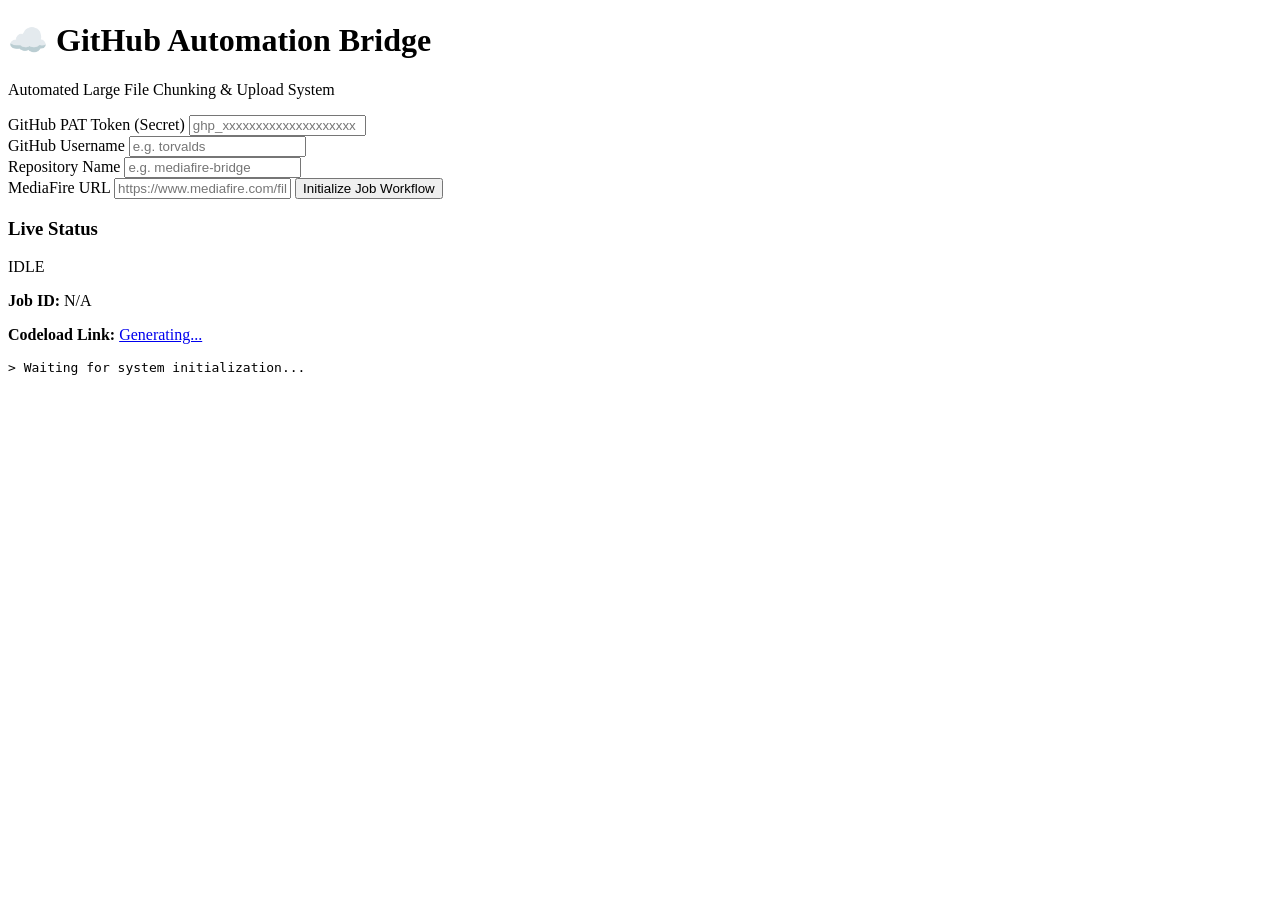
==== docs/index.html @ 1510a9b4 "Create index.html" ====
<!DOCTYPE html>
<html lang="en">
<head>
    <meta charset="UTF-8">
    <meta name="viewport" content="width=device-width, initial-scale=1.0">
    <title>GitHub Automation Bridge</title>
    <link rel="stylesheet" href="style.css">
    <link href="https://fonts.googleapis.com/css2?family=Inter:wght@300;400;600;700&display=swap" rel="stylesheet">
</head>
<body>
    <div class="background-mesh"></div>
    <main class="container glass-panel">
        <header>
            <h1>☁️ GitHub Automation Bridge</h1>
            <p>Automated Large File Chunking & Upload System</p>
        </header>

        <section class="form-group">
            <label for="patToken">GitHub PAT Token (Secret)</label>
            <input type="password" id="patToken" placeholder="ghp_xxxxxxxxxxxxxxxxxxxx">
            
            <div class="row">
                <div class="col">
                    <label for="ghUser">GitHub Username</label>
                    <input type="text" id="ghUser" placeholder="e.g. torvalds">
                </div>
                <div class="col">
                    <label for="ghRepo">Repository Name</label>
                    <input type="text" id="ghRepo" placeholder="e.g. mediafire-bridge">
                </div>
            </div>

            <label for="mfUrl">MediaFire URL</label>
            <input type="url" id="mfUrl" placeholder="https://www.mediafire.com/file/...">

            <button id="startBtn" class="btn-primary">Initialize Job Workflow</button>
        </section>

        <section class="status-board glass-panel-inner">
            <div class="status-header">
                <h3>Live Status</h3>
                <span id="statusBadge" class="badge idle">IDLE</span>
            </div>
            
            <div class="job-info">
                <p><strong>Job ID:</strong> <span id="currentJobId">N/A</span></p>
                <p><strong>Codeload Link:</strong> <a href="#" id="codeloadLink" target="_blank" class="disabled">Generating...</a></p>
            </div>

            <div class="console">
                <pre id="logConsole">> Waiting for system initialization...</pre>
            </div>
        </section>
    </main>

    <script src="app.js"></script>
</body>
</html>
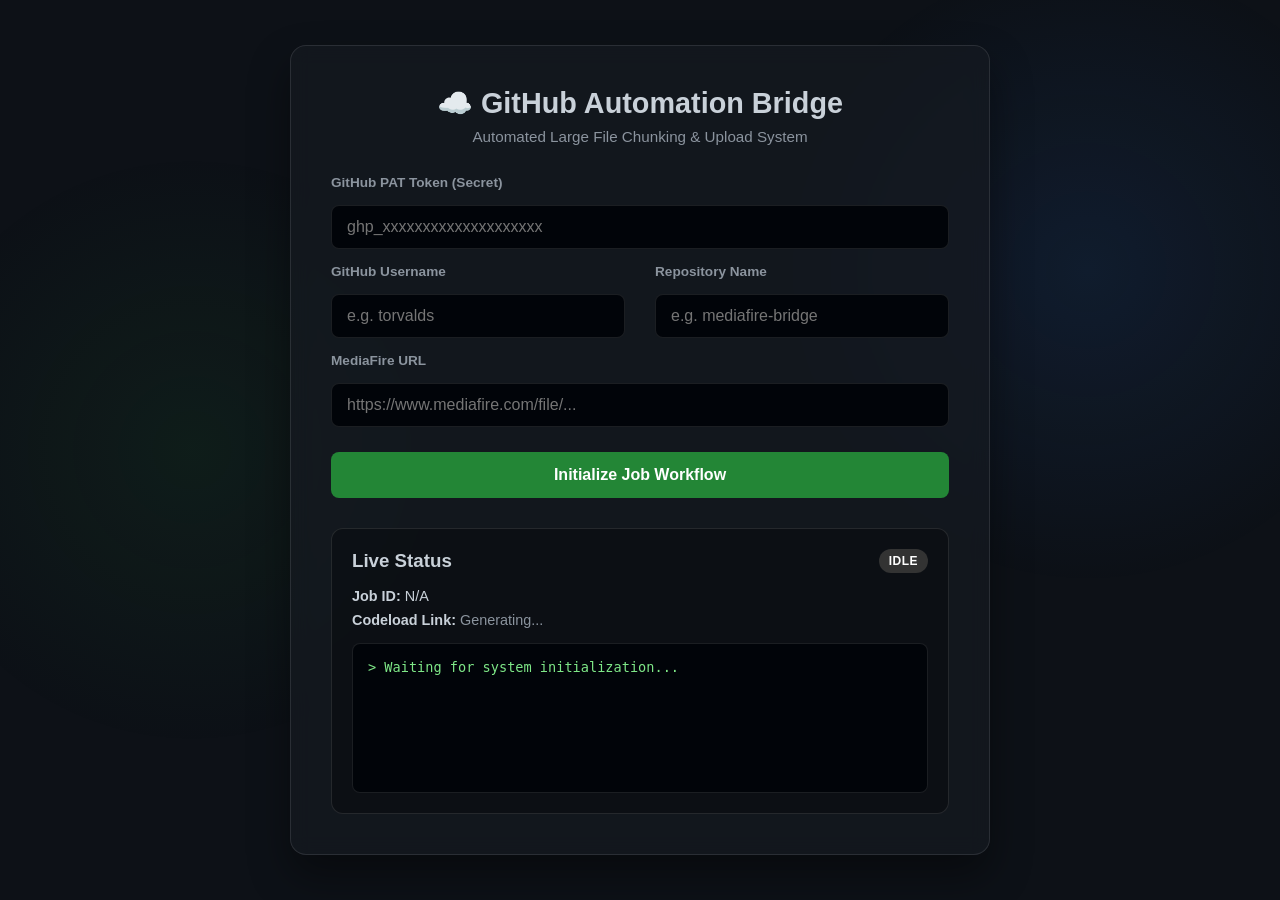
==== commit a066285f: "Update index.html" ====
--- a/docs/index.html
+++ b/docs/index.html
@@ -24,6 +24,7 @@
                     <label for="ghUser">GitHub Username</label>
                     <input type="text" id="ghUser" placeholder="e.g. torvalds">
                 </div>
+                <br>
                 <div class="col">
                     <label for="ghRepo">Repository Name</label>
                     <input type="text" id="ghRepo" placeholder="e.g. mediafire-bridge">
--- a/docs/style.css
+++ b/docs/style.css
@@ -0,0 +1,134 @@
+:root {
+    --bg-dark: #0d1117;
+    --glass-bg: rgba(22, 27, 34, 0.7);
+    --glass-border: rgba(255, 255, 255, 0.1);
+    --primary: #238636;
+    --primary-hover: #2ea043;
+    --text-main: #c9d1d9;
+    --text-muted: #8b949e;
+    --console-bg: #010409;
+}
+
+* { box-sizing: border-box; margin: 0; padding: 0; }
+
+body {
+    font-family: 'Inter', sans-serif;
+    background-color: var(--bg-dark);
+    color: var(--text-main);
+    min-height: 100vh;
+    display: flex;
+    justify-content: center;
+    align-items: center;
+    padding: 20px;
+}
+
+.background-mesh {
+    position: fixed;
+    top: 0; left: 0; width: 100%; height: 100%;
+    background: radial-gradient(circle at 15% 50%, rgba(35, 134, 54, 0.1), transparent 25%),
+                radial-gradient(circle at 85% 30%, rgba(47, 129, 247, 0.1), transparent 25%);
+    z-index: -1;
+}
+
+.container {
+    width: 100%;
+    max-width: 700px;
+    padding: 40px;
+}
+
+.glass-panel {
+    background: var(--glass-bg);
+    backdrop-filter: blur(10px);
+    border: 1px solid var(--glass-border);
+    border-radius: 16px;
+    box-shadow: 0 20px 40px rgba(0,0,0,0.4);
+}
+
+.glass-panel-inner {
+    background: rgba(0,0,0,0.3);
+    border: 1px solid var(--glass-border);
+    border-radius: 12px;
+    padding: 20px;
+    margin-top: 30px;
+}
+
+header { text-align: center; margin-bottom: 30px; }
+header h1 { font-size: 1.8rem; font-weight: 700; margin-bottom: 8px; }
+header p { color: var(--text-muted); font-size: 0.95rem; }
+
+.form-group { display: flex; flex-direction: column; gap: 15px; }
+.row { display: flex; gap: 15px; }
+.col { flex: 1; display: flex; flex-direction: column; gap: 15px;}
+
+label { font-size: 0.85rem; font-weight: 600; color: var(--text-muted); }
+
+input {
+    background: var(--console-bg);
+    border: 1px solid var(--glass-border);
+    color: var(--text-main);
+    padding: 12px 15px;
+    border-radius: 8px;
+    font-size: 1rem;
+    font-family: inherit;
+    transition: border-color 0.2s;
+}
+input:focus { outline: none; border-color: var(--primary); }
+
+.btn-primary {
+    background: var(--primary);
+    color: #fff;
+    border: none;
+    padding: 14px;
+    border-radius: 8px;
+    font-size: 1rem;
+    font-weight: 600;
+    cursor: pointer;
+    transition: background 0.2s, transform 0.1s;
+    margin-top: 10px;
+}
+.btn-primary:hover { background: var(--primary-hover); }
+.btn-primary:active { transform: scale(0.98); }
+.btn-primary:disabled { background: #333; cursor: not-allowed; }
+
+.status-header {
+    display: flex;
+    justify-content: space-between;
+    align-items: center;
+    margin-bottom: 15px;
+}
+
+.badge {
+    padding: 5px 10px;
+    border-radius: 20px;
+    font-size: 0.75rem;
+    font-weight: 700;
+    letter-spacing: 0.5px;
+}
+.badge.idle { background: #333; color: #fff; }
+.badge.running { background: #d29922; color: #fff; animation: pulse 1.5s infinite; }
+.badge.success { background: var(--primary); color: #fff; }
+.badge.error { background: #f85149; color: #fff; }
+
+.job-info p { font-size: 0.9rem; margin-bottom: 8px; }
+.job-info a { color: #2f81f7; text-decoration: none; word-break: break-all; }
+.job-info a:hover { text-decoration: underline; }
+.job-info a.disabled { color: var(--text-muted); pointer-events: none; }
+
+.console {
+    background: var(--console-bg);
+    border-radius: 8px;
+    padding: 15px;
+    margin-top: 15px;
+    height: 150px;
+    overflow-y: auto;
+    font-family: monospace;
+    font-size: 0.85rem;
+    color: #7ee787;
+    border: 1px solid var(--glass-border);
+}
+
+@keyframes pulse {
+    0% { opacity: 1; }
+    50% { opacity: 0.6; }
+    100% { opacity: 1; }
+}
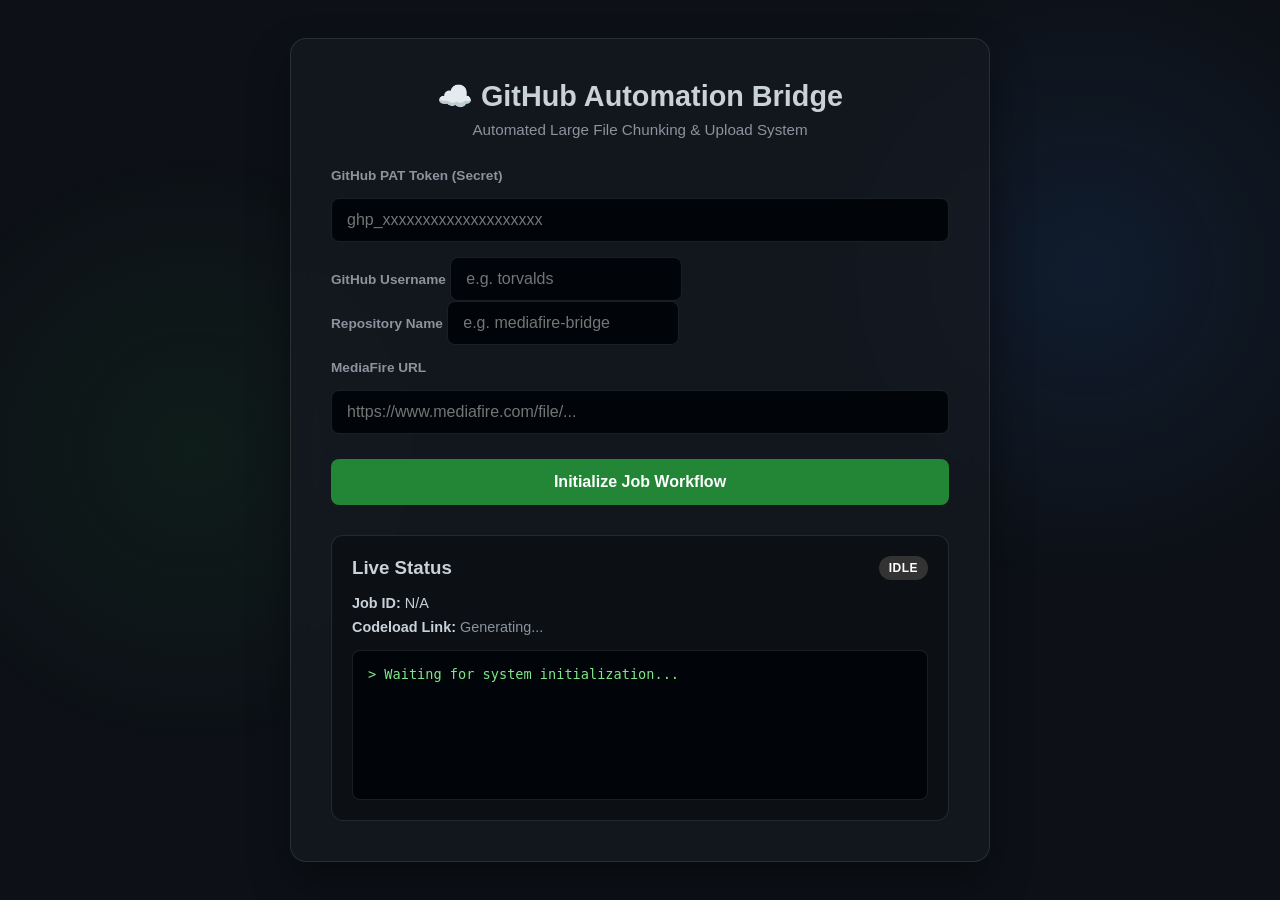
==== commit 708cf750: "Update index.html" ====
--- a/docs/index.html
+++ b/docs/index.html
@@ -19,13 +19,12 @@
             <label for="patToken">GitHub PAT Token (Secret)</label>
             <input type="password" id="patToken" placeholder="ghp_xxxxxxxxxxxxxxxxxxxx">
             
-            <div class="row">
-                <div class="col">
+            <div>
+                <div>
                     <label for="ghUser">GitHub Username</label>
                     <input type="text" id="ghUser" placeholder="e.g. torvalds">
                 </div>
-                <br>
-                <div class="col">
+                <div>
                     <label for="ghRepo">Repository Name</label>
                     <input type="text" id="ghRepo" placeholder="e.g. mediafire-bridge">
                 </div>
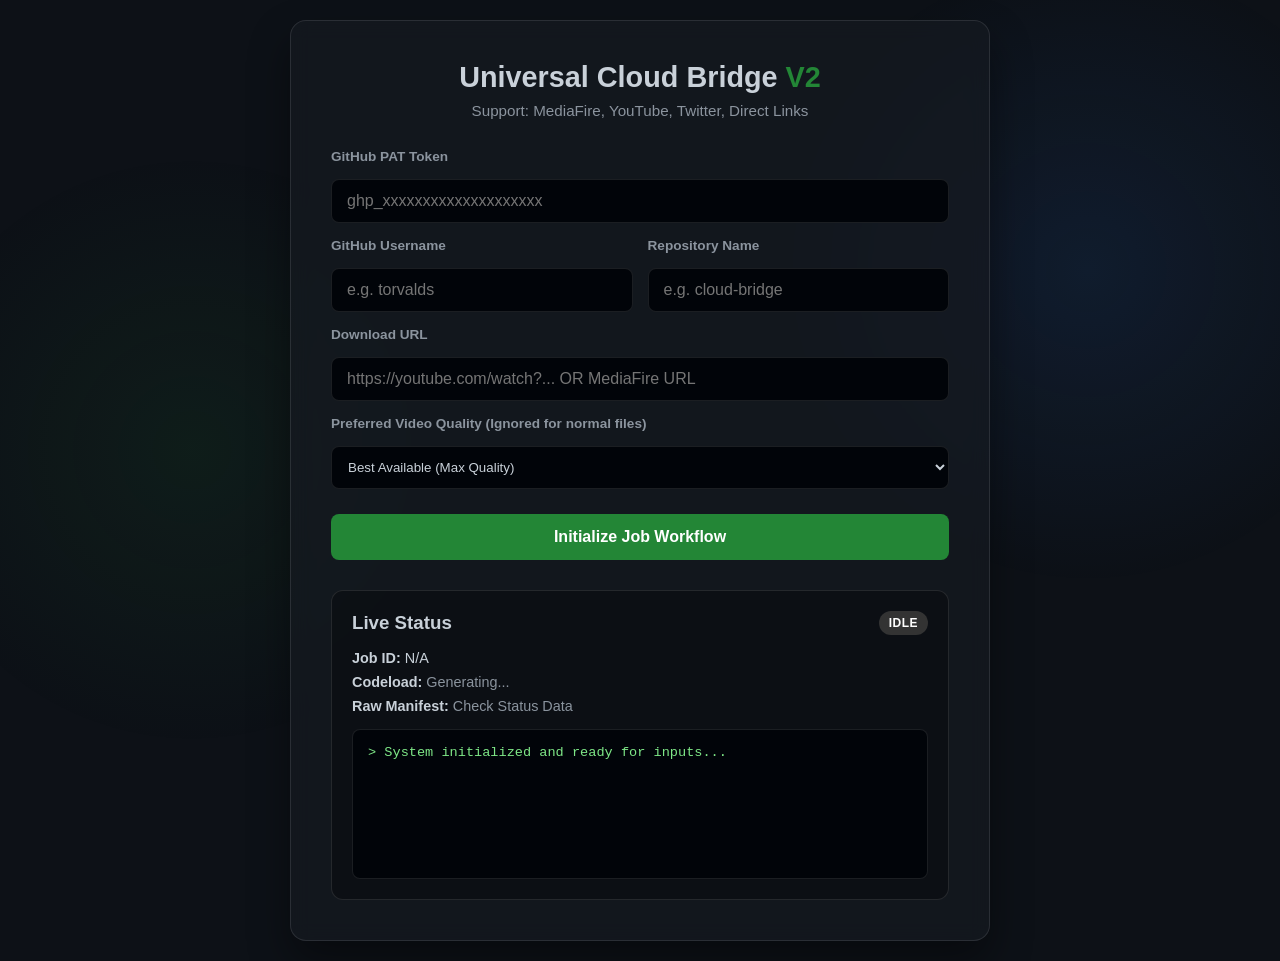
==== commit e57d90e8: "Update index.html" ====
--- a/docs/index.html
+++ b/docs/index.html
@@ -3,7 +3,7 @@
 <head>
     <meta charset="UTF-8">
     <meta name="viewport" content="width=device-width, initial-scale=1.0">
-    <title>GitHub Automation Bridge</title>
+    <title>Universal Cloud Bridge V2</title>
     <link rel="stylesheet" href="style.css">
     <link href="https://fonts.googleapis.com/css2?family=Inter:wght@300;400;600;700&display=swap" rel="stylesheet">
 </head>
@@ -11,27 +11,35 @@
     <div class="background-mesh"></div>
     <main class="container glass-panel">
         <header>
-            <h1>☁️ GitHub Automation Bridge</h1>
-            <p>Automated Large File Chunking & Upload System</p>
+            <h1>Universal Cloud Bridge <span style="color:var(--primary)">V2</span></h1>
+            <p>Support: MediaFire, YouTube, Twitter, Direct Links</p>
         </header>
 
         <section class="form-group">
-            <label for="patToken">GitHub PAT Token (Secret)</label>
+            <label for="patToken">GitHub PAT Token</label>
             <input type="password" id="patToken" placeholder="ghp_xxxxxxxxxxxxxxxxxxxx">
             
-            <div>
-                <div>
+            <div class="row">
+                <div class="col">
                     <label for="ghUser">GitHub Username</label>
                     <input type="text" id="ghUser" placeholder="e.g. torvalds">
                 </div>
-                <div>
+                <div class="col">
                     <label for="ghRepo">Repository Name</label>
-                    <input type="text" id="ghRepo" placeholder="e.g. mediafire-bridge">
+                    <input type="text" id="ghRepo" placeholder="e.g. cloud-bridge">
                 </div>
             </div>
 
-            <label for="mfUrl">MediaFire URL</label>
-            <input type="url" id="mfUrl" placeholder="https://www.mediafire.com/file/...">
+            <label for="targetUrl">Download URL</label>
+            <input type="url" id="targetUrl" placeholder="https://youtube.com/watch?... OR MediaFire URL">
+
+            <label for="qualitySelect">Preferred Video Quality (Ignored for normal files)</label>
+            <select id="qualitySelect" style="background: var(--console-bg); border: 1px solid var(--glass-border); color: var(--text-main); padding: 12px; border-radius: 8px;">
+                <option value="best">Best Available (Max Quality)</option>
+                <option value="1080p">Up to 1080p</option>
+                <option value="720p">Up to 720p</option>
+                <option value="audio">Audio Only (MP3/M4A)</option>
+            </select>
 
             <button id="startBtn" class="btn-primary">Initialize Job Workflow</button>
         </section>
@@ -44,11 +52,12 @@
             
             <div class="job-info">
                 <p><strong>Job ID:</strong> <span id="currentJobId">N/A</span></p>
-                <p><strong>Codeload Link:</strong> <a href="#" id="codeloadLink" target="_blank" class="disabled">Generating...</a></p>
+                <p><strong>Codeload:</strong> <a href="#" id="codeloadLink" target="_blank" class="disabled">Generating...</a></p>
+                <p><strong>Raw Manifest:</strong> <a href="#" id="rawManifestLink" target="_blank" class="disabled">Check Status Data</a></p>
             </div>
 
             <div class="console">
-                <pre id="logConsole">> Waiting for system initialization...</pre>
+                <pre id="logConsole">> System initialized and ready for inputs...</pre>
             </div>
         </section>
     </main>
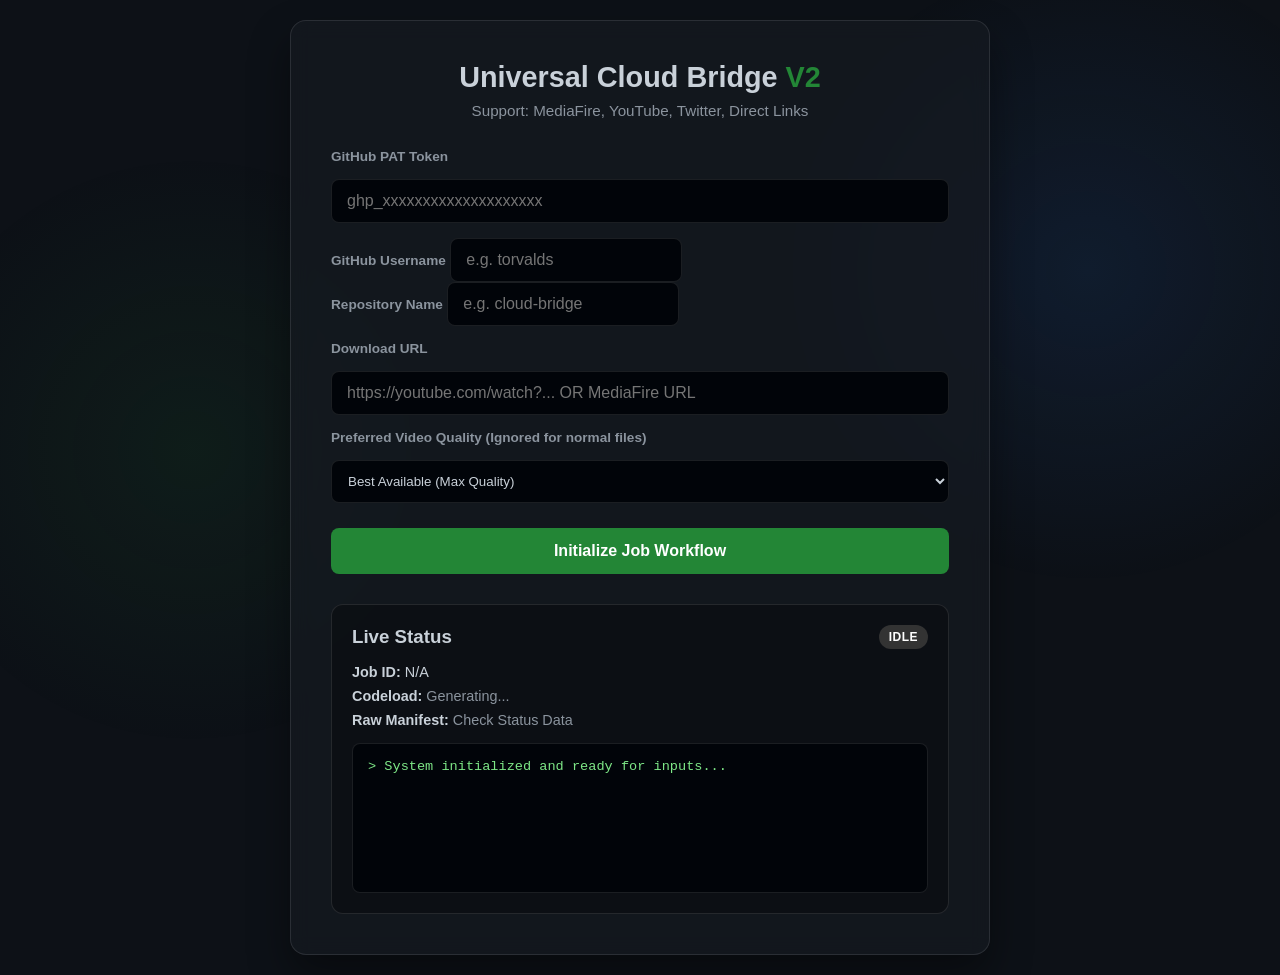
==== commit 6eef30a4: "Update index.html" ====
--- a/docs/index.html
+++ b/docs/index.html
@@ -19,12 +19,12 @@
             <label for="patToken">GitHub PAT Token</label>
             <input type="password" id="patToken" placeholder="ghp_xxxxxxxxxxxxxxxxxxxx">
             
-            <div class="row">
-                <div class="col">
+            <div>
+                <div>
                     <label for="ghUser">GitHub Username</label>
                     <input type="text" id="ghUser" placeholder="e.g. torvalds">
                 </div>
-                <div class="col">
+                <div>
                     <label for="ghRepo">Repository Name</label>
                     <input type="text" id="ghRepo" placeholder="e.g. cloud-bridge">
                 </div>
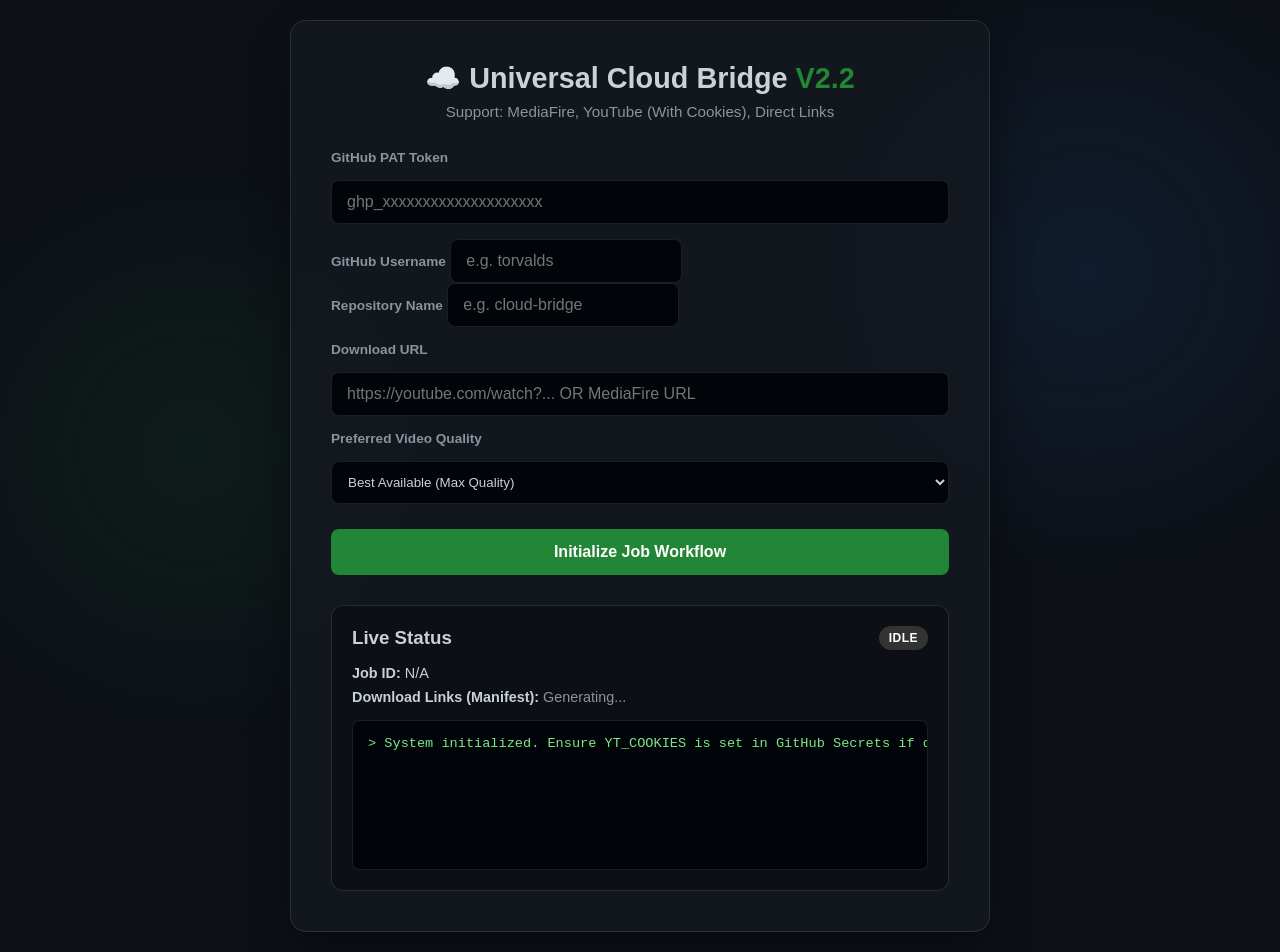
==== commit 3c51569d: "Update index.html" ====
--- a/docs/index.html
+++ b/docs/index.html
@@ -3,7 +3,7 @@
 <head>
     <meta charset="UTF-8">
     <meta name="viewport" content="width=device-width, initial-scale=1.0">
-    <title>Universal Cloud Bridge V2</title>
+    <title>Universal Cloud Bridge V2.2</title>
     <link rel="stylesheet" href="style.css">
     <link href="https://fonts.googleapis.com/css2?family=Inter:wght@300;400;600;700&display=swap" rel="stylesheet">
 </head>
@@ -11,8 +11,8 @@
     <div class="background-mesh"></div>
     <main class="container glass-panel">
         <header>
-            <h1>Universal Cloud Bridge <span style="color:var(--primary)">V2</span></h1>
-            <p>Support: MediaFire, YouTube, Twitter, Direct Links</p>
+            <h1>☁️ Universal Cloud Bridge <span style="color:var(--primary)">V2.2</span></h1>
+            <p>Support: MediaFire, YouTube (With Cookies), Direct Links</p>
         </header>
 
         <section class="form-group">
@@ -33,7 +33,7 @@
             <label for="targetUrl">Download URL</label>
             <input type="url" id="targetUrl" placeholder="https://youtube.com/watch?... OR MediaFire URL">
 
-            <label for="qualitySelect">Preferred Video Quality (Ignored for normal files)</label>
+            <label for="qualitySelect">Preferred Video Quality</label>
             <select id="qualitySelect" style="background: var(--console-bg); border: 1px solid var(--glass-border); color: var(--text-main); padding: 12px; border-radius: 8px;">
                 <option value="best">Best Available (Max Quality)</option>
                 <option value="1080p">Up to 1080p</option>
@@ -52,12 +52,11 @@
             
             <div class="job-info">
                 <p><strong>Job ID:</strong> <span id="currentJobId">N/A</span></p>
-                <p><strong>Codeload:</strong> <a href="#" id="codeloadLink" target="_blank" class="disabled">Generating...</a></p>
-                <p><strong>Raw Manifest:</strong> <a href="#" id="rawManifestLink" target="_blank" class="disabled">Check Status Data</a></p>
+                <p><strong>Download Links (Manifest):</strong> <a href="#" id="rawManifestLink" target="_blank" class="disabled">Generating...</a></p>
             </div>
 
             <div class="console">
-                <pre id="logConsole">> System initialized and ready for inputs...</pre>
+                <pre id="logConsole">> System initialized. Ensure YT_COOKIES is set in GitHub Secrets if downloading from YouTube.</pre>
             </div>
         </section>
     </main>
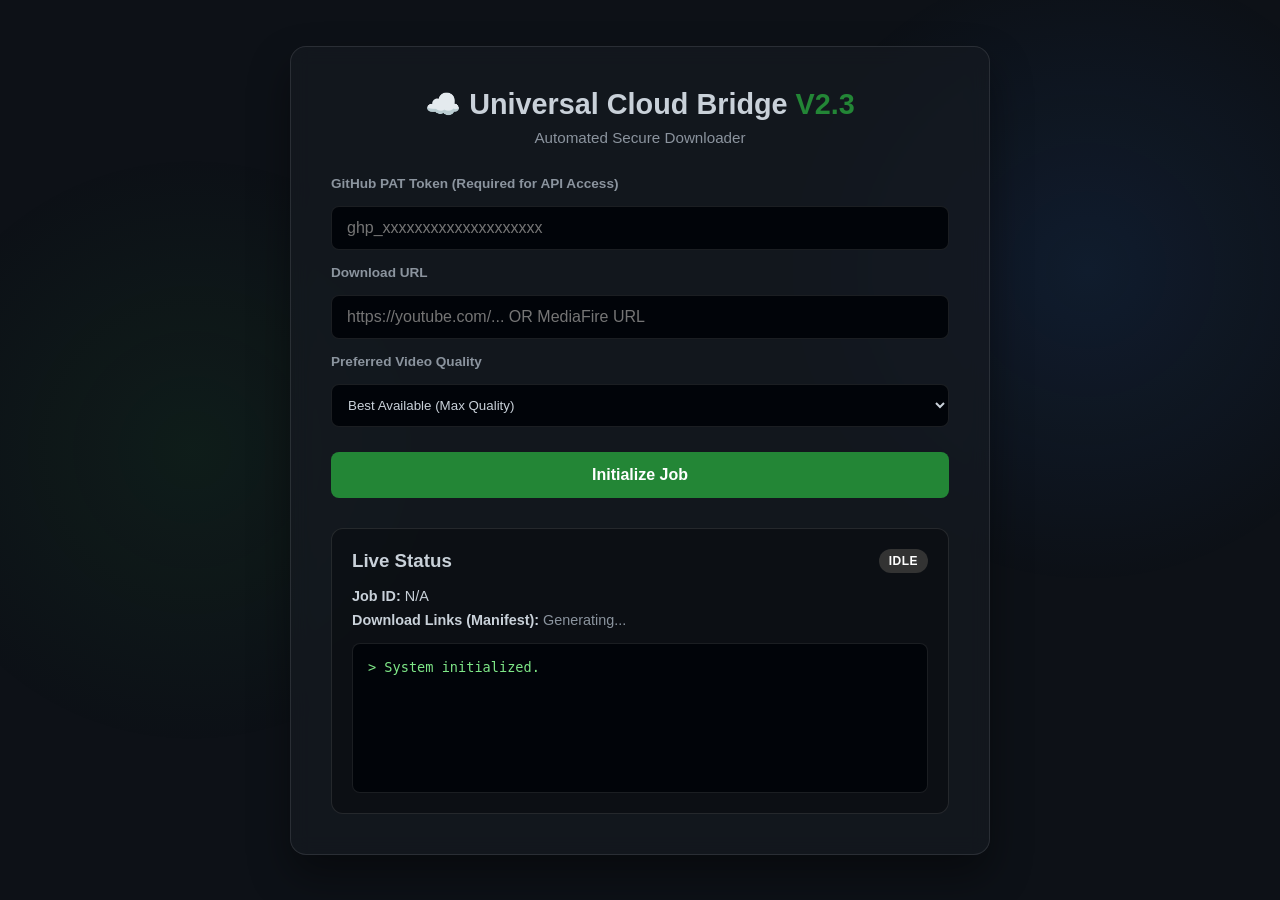
==== commit 55618d9a: "Update index.html" ====
--- a/docs/index.html
+++ b/docs/index.html
@@ -3,7 +3,7 @@
 <head>
     <meta charset="UTF-8">
     <meta name="viewport" content="width=device-width, initial-scale=1.0">
-    <title>Universal Cloud Bridge V2.2</title>
+    <title>Universal Cloud Bridge V2.3</title>
     <link rel="stylesheet" href="style.css">
     <link href="https://fonts.googleapis.com/css2?family=Inter:wght@300;400;600;700&display=swap" rel="stylesheet">
 </head>
@@ -11,27 +11,16 @@
     <div class="background-mesh"></div>
     <main class="container glass-panel">
         <header>
-            <h1>☁️ Universal Cloud Bridge <span style="color:var(--primary)">V2.2</span></h1>
-            <p>Support: MediaFire, YouTube (With Cookies), Direct Links</p>
+            <h1>☁️ Universal Cloud Bridge <span style="color:var(--primary)">V2.3</span></h1>
+            <p>Automated Secure Downloader</p>
         </header>
 
         <section class="form-group">
-            <label for="patToken">GitHub PAT Token</label>
+            <label for="patToken">GitHub PAT Token (Required for API Access)</label>
             <input type="password" id="patToken" placeholder="ghp_xxxxxxxxxxxxxxxxxxxx">
-            
-            <div>
-                <div>
-                    <label for="ghUser">GitHub Username</label>
-                    <input type="text" id="ghUser" placeholder="e.g. torvalds">
-                </div>
-                <div>
-                    <label for="ghRepo">Repository Name</label>
-                    <input type="text" id="ghRepo" placeholder="e.g. cloud-bridge">
-                </div>
-            </div>
 
             <label for="targetUrl">Download URL</label>
-            <input type="url" id="targetUrl" placeholder="https://youtube.com/watch?... OR MediaFire URL">
+            <input type="url" id="targetUrl" placeholder="https://youtube.com/... OR MediaFire URL">
 
             <label for="qualitySelect">Preferred Video Quality</label>
             <select id="qualitySelect" style="background: var(--console-bg); border: 1px solid var(--glass-border); color: var(--text-main); padding: 12px; border-radius: 8px;">
@@ -41,7 +30,7 @@
                 <option value="audio">Audio Only (MP3/M4A)</option>
             </select>
 
-            <button id="startBtn" class="btn-primary">Initialize Job Workflow</button>
+            <button id="startBtn" class="btn-primary">Initialize Job</button>
         </section>
 
         <section class="status-board glass-panel-inner">
@@ -56,7 +45,7 @@
             </div>
 
             <div class="console">
-                <pre id="logConsole">> System initialized. Ensure YT_COOKIES is set in GitHub Secrets if downloading from YouTube.</pre>
+                <pre id="logConsole">> System initialized.</pre>
             </div>
         </section>
     </main>
--- a/docs/style.css
+++ b/docs/style.css
@@ -57,9 +57,6 @@
 header p { color: var(--text-muted); font-size: 0.95rem; }
 
 .form-group { display: flex; flex-direction: column; gap: 15px; }
-.row { display: flex; gap: 15px; }
-.col { flex: 1; display: flex; flex-direction: column; gap: 15px;}
-
 label { font-size: 0.85rem; font-weight: 600; color: var(--text-muted); }
 
 input {
